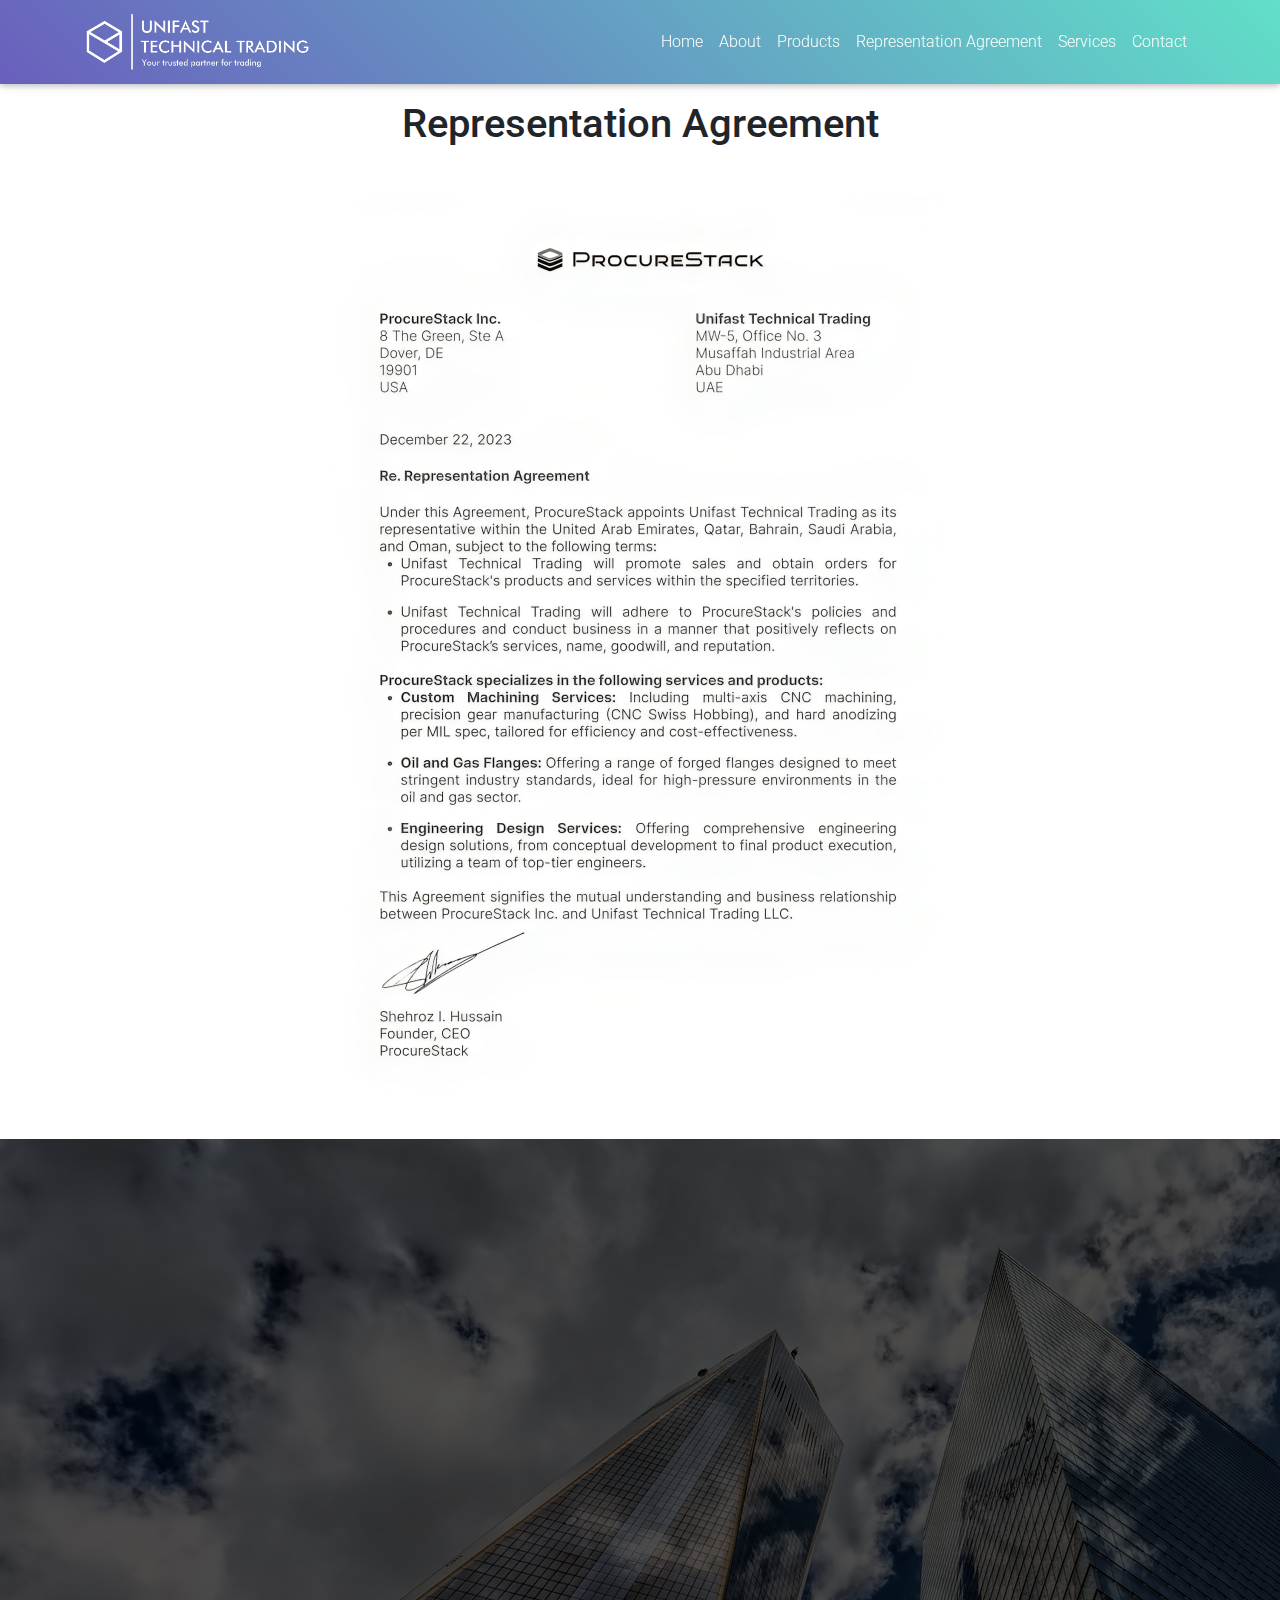
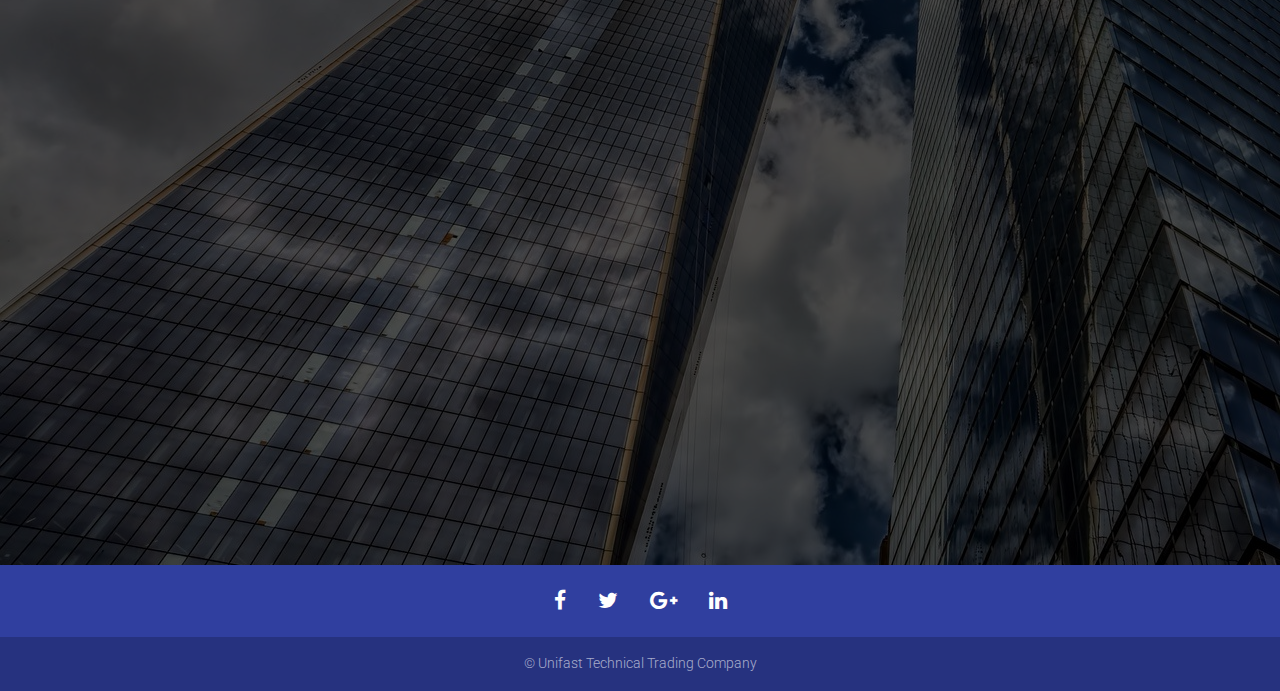
==== agreement.html @ 8980dd2e "agreement" ====
<!DOCTYPE html>
<html lang="en-US">
  <head>
    <meta charset="UTF-8">
    <meta http-equiv="X-UA-Compatible" content="IE=edge">
    <meta name="viewport" content="width=device-width, initial-scale=1">
    <title>Unifast Technical Trading</title>
    <link rel="icon" href="logo/favicon.ico" type="image/x-icon">
    <link rel="stylesheet" href="https://fonts.googleapis.com/css?family=Roboto:300,400,500,700&display=swap">
    <link rel="stylesheet" href="https://maxcdn.bootstrapcdn.com/font-awesome/4.7.0/css/font-awesome.min.css">
    <link href="css/bootstrap.min.css?ver=1.1.0" rel="stylesheet">
    <link href="css/mdb.min.css?ver=1.1.0" rel="stylesheet">
    <link href="css/submain.css" rel="stylesheet">
  </head>

  <body id="top">
    <header>
        <!-- Navbar-->
        
        <nav class="navbar navbar-expand-lg navbar-dark  fixed-top custom_bg scrolling-navbar" id="navbar">
          <div class="container"><img src="logo/jasee logo PNG 2.png" class="logo">
            <button class="navbar-toggler" type="button" data-toggle="collapse" data-target="#navbarContent" aria-controls="navbarContent" aria-expanded="false" aria-label="Toggle navigation"><span class="navbar-toggler-icon"></span></button>
            <div class="collapse navbar-collapse" id="navbarContent">
              <ul class="navbar-nav ml-auto">
                <li class="nav-item"><a class="nav-link active" href="index.html#intro">Home</a></li>
                <li class="nav-item"><a class="nav-link" href="index.html#about">About</a></li>
                <li class="nav-item"><a class="nav-link" href="index.html#content">Products</a></li>
                <li class="nav-item"><a class="nav-link" href="index.html#content">Representation Agreement</a></li>
                <li class="nav-item"><a class="nav-link" href="index.html#services">Services</a></li>
                <li class="nav-item"><a class="nav-link" href="index.html#contact">Contact</a></li>
              
            </div>
          </div>
        </nav>
    </header>

    <h1 class="custom_padding h1 d-flex justify-content-center">Representation Agreement</h1>
    <div class="row no-gutters  mt-5 mb-5 ">
        <img src="img/agreement (1).png" class="m-auto">
    </div>

    

<section id="contact" style="background-image:url('img/panorama-3094696_1920.jpg')">
<div class="rgba-black-strong py-5">
  <div class="container">
    <div class="wow fadeIn">
      <h2 class="h1 text-white pt-5 pb-3 text-center">Contact us</h2>
    </div>
    <div class="card mb-5 wow fadeInUp" data-wow-delay=".4s">
      <div class="card-body p-5">
        <div class="row">
          <div class="col-md-8">
            <div class="map">
              <iframe src="https://www.google.com/maps/embed?pb=!1m18!1m12!1m3!1d7270.376675979055!2d54.4643675873506!3d24.339931238348054!2m3!1f0!2f0!3f0!3m2!1i1024!2i768!4f13.1!3m3!1m2!1s0x3e5e4067a10b50b7%3A0x12930baa2214f624!2sMusaffah%20-%20MW-5%20-%20Abu%20Dhabi!5e0!3m2!1sen!2sae!4v1695127652905!5m2!1sen!2sae"  style="border:0;" allowfullscreen="" loading="lazy" referrerpolicy="no-referrer-when-downgrade"></iframe>  
            </div>
          </div>
         
          <div class="col-md-4">
            <ul class="list-unstyled text-center">
              <li class="mt-4"><i class="fa fa-map-marker indigo-text fa-2x"></i>
                <p class="mt-2">MW-5<br> 
                  Musaffah Industrial Area<br>
                  Abu Dhabi<br> 
                  UAE<br>
                  Office No.3</p>
              </li>
              <li class="mt-4"><i class="fa fa-phone indigo-text fa-2x"></i>
                  <p class="mt-2"><a href="tel:00971-555584865" class="text-black">00971-555584865</a></p>
                  <p class="mt-2"><a href="tel:00971-558963497" class="text-black">00971-558963497</a></p>
                </li>
                <li class="mt-4"><i class="fa fa-envelope indigo-text fa-2x"></i>
                  <p class="mt-2"><a href="mailto:sales@unifastgroup.com" class="text-black">sales@unifastgroup.com</a></p>
                  <p class="mt-2"><a href="mailto:info@unifastgroup.com" class="text-black">info@unifastgroup.com</a></p>
                </li>
            </ul>
          </div>
        </div>
      </div>
    </div>
   
  </div>
</div>
</section></div>
  <footer class="page-footer indigo darken-2 center-on-small-only pt-0 mt-0">
    <div class="container">
      <div class="row">
        <div class="col-md-12">
          <div class="mb-5 flex-center"><a class="px-3" href=""><i class="fa fa-facebook fa-lg white-text"></i></a><a class="px-3" href=""><i class="fa fa-twitter fa-lg white-text"></i></a><a class="px-3" href=""><i class="fa fa-google-plus fa-lg white-text"></i></a><a class="px-3" href=""><i class="fa fa-linkedin fa-lg white-text"></i></a></div>
        </div>
      </div>
    </div>
    <div class="footer-copyright text-center py-3 font-small">
      <div class="container-fluid">
        <div>&copy; Unifast Technical Trading Company</div>
      </div>
    </div>
  </footer>
  <script type="text/javascript" src="scripts/jquery.min.js?ver=1.1.0"></script>
  <script type="text/javascript" src="scripts/popper.min.js?ver=1.1.0"></script>
  <script type="text/javascript" src="scripts/bootstrap.min.js?ver=1.1.0"></script>
  <script type="text/javascript" src="scripts/wow.min.js?ver=1.1.0"></script>
  <script type="text/javascript" src="scripts/mdb.min.js?ver=1.1.0"></script>
  <script>new WOW().init();</script>  
  </body>
  </html>
---- css/submain.css ----
html {
    scroll-behavior: smooth; }
.custom_bg{
    background: rgba(42, 27, 161, 0.7);
  background: linear-gradient(45deg, rgba(42, 27, 161, 0.7), rgba(29, 210, 177, 0.7) 100%);
}
.custom_padding{
    padding-top: 100px;
}
.logo{
    max-width: 350px;
    max-height: 60px;
  }
  .text-black{
    color: black;
  }
  .map{
    position: relative;
    width: 100%;
    padding-top: 100%;
  }
  .map iframe{
    position: absolute;
    top: 0;
    left: 0;
    width: 100%;
    height: 100%;
    filter: invert(100%);
  }
.col-margin {
    margin-right: 3rem;  
}

/* Remove margin from the last column */
.row [class*="col-"]:last-child {
    margin-right: 0;
}

@media (max-width: 575px) {
    .col-margin {
        margin-right: 0;  
    }
    
     }

.previous_next a {
      text-decoration: none;
      display: inline-block;
      
    }
    
.previous_next a:hover {
      background-color: #ddd;
      color: black;
    }
    
.previous {
      background-color: #f1f1f1;
      color: black;
      padding: 15px 30px;
      border-radius: 50%;
    }
    
.next {
      background-color: #04AA6D;
      color: white;
      padding: 15px 30px;
      border-radius: 50%;
    }
    
.text-capitalize{
  text-transform: capitalize;
}
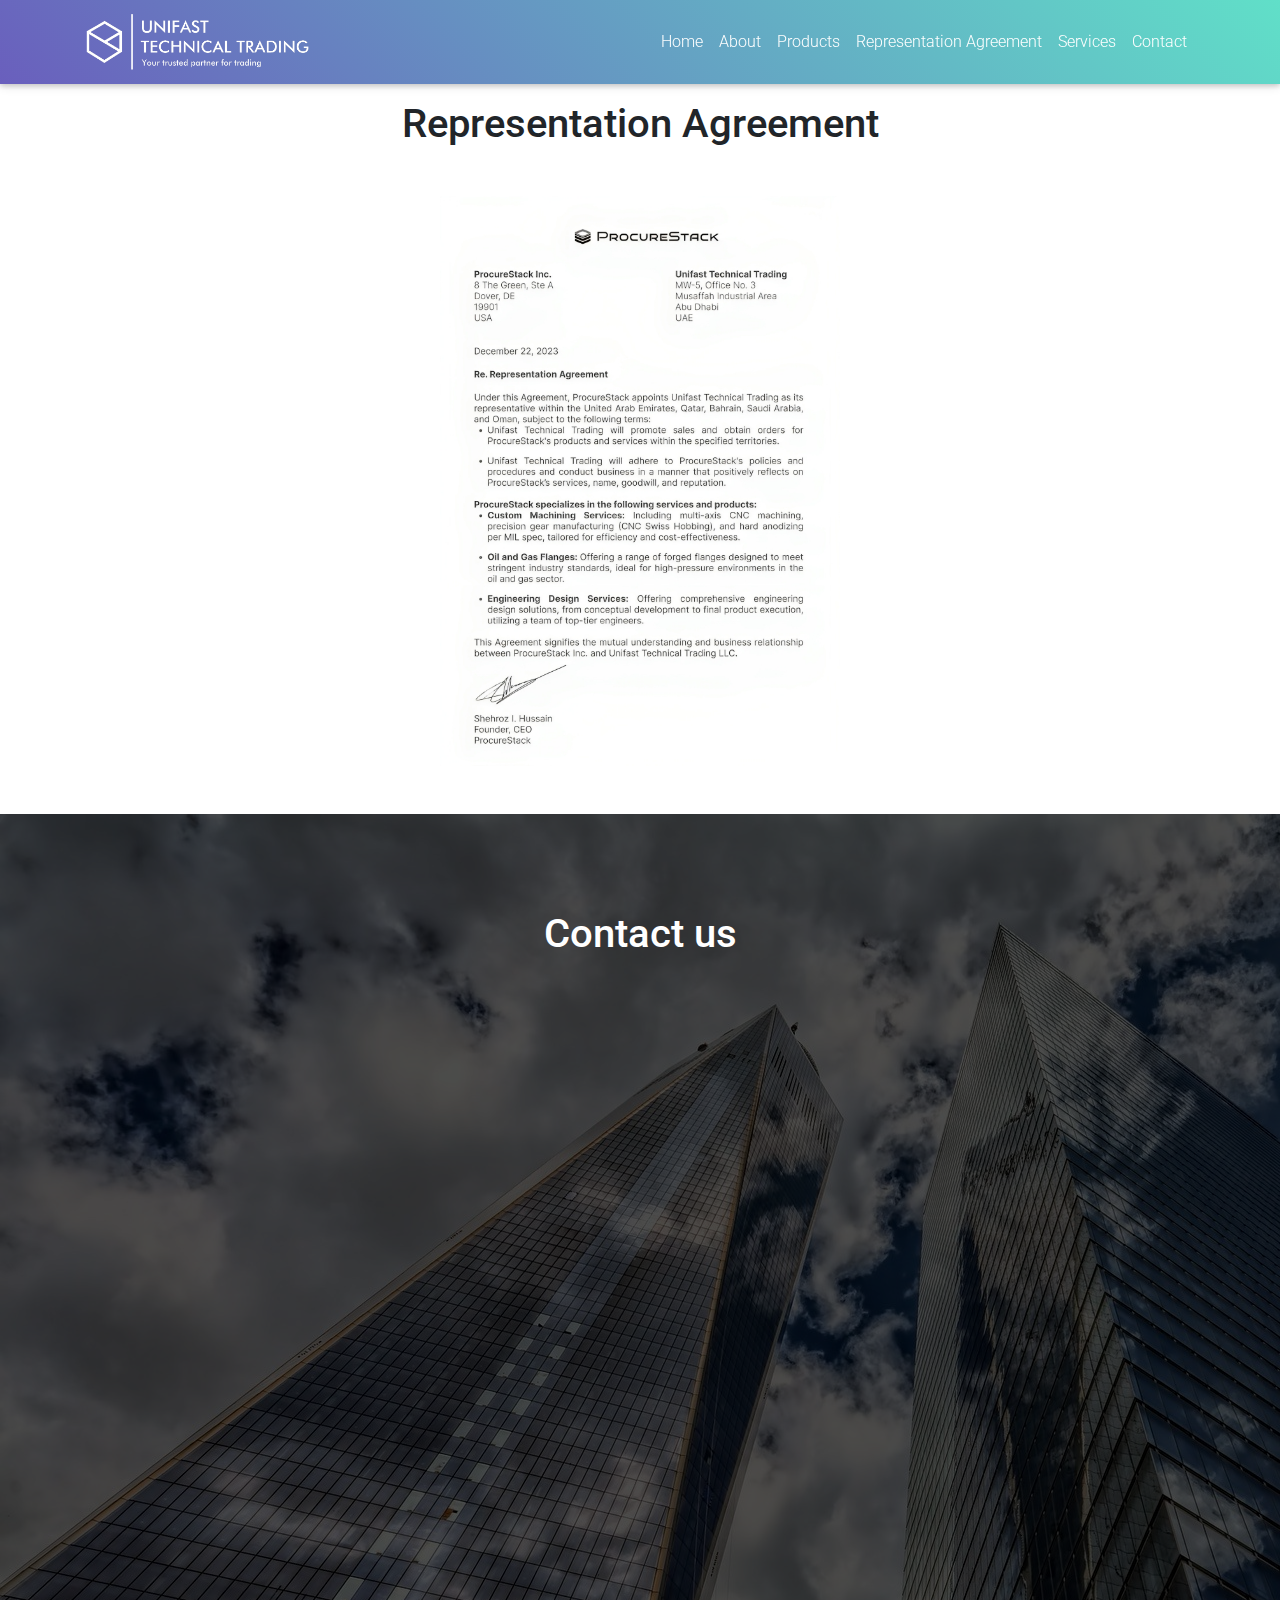
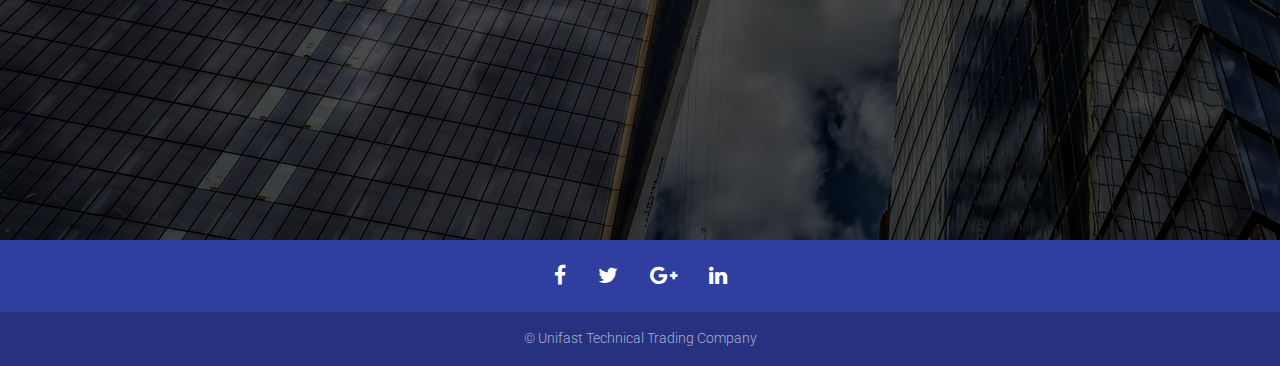
==== commit c8f6ea96: "procure and agreement" ====
--- a/agreement.html
+++ b/agreement.html
@@ -36,7 +36,7 @@
 
     <h1 class="custom_padding h1 d-flex justify-content-center">Representation Agreement</h1>
     <div class="row no-gutters  mt-5 mb-5 ">
-        <img src="img/agreement (1).png" class="m-auto">
+        <img src="img/agreement (1).png" style="max-width: 400px;" class="m-auto">
     </div>
 
     
